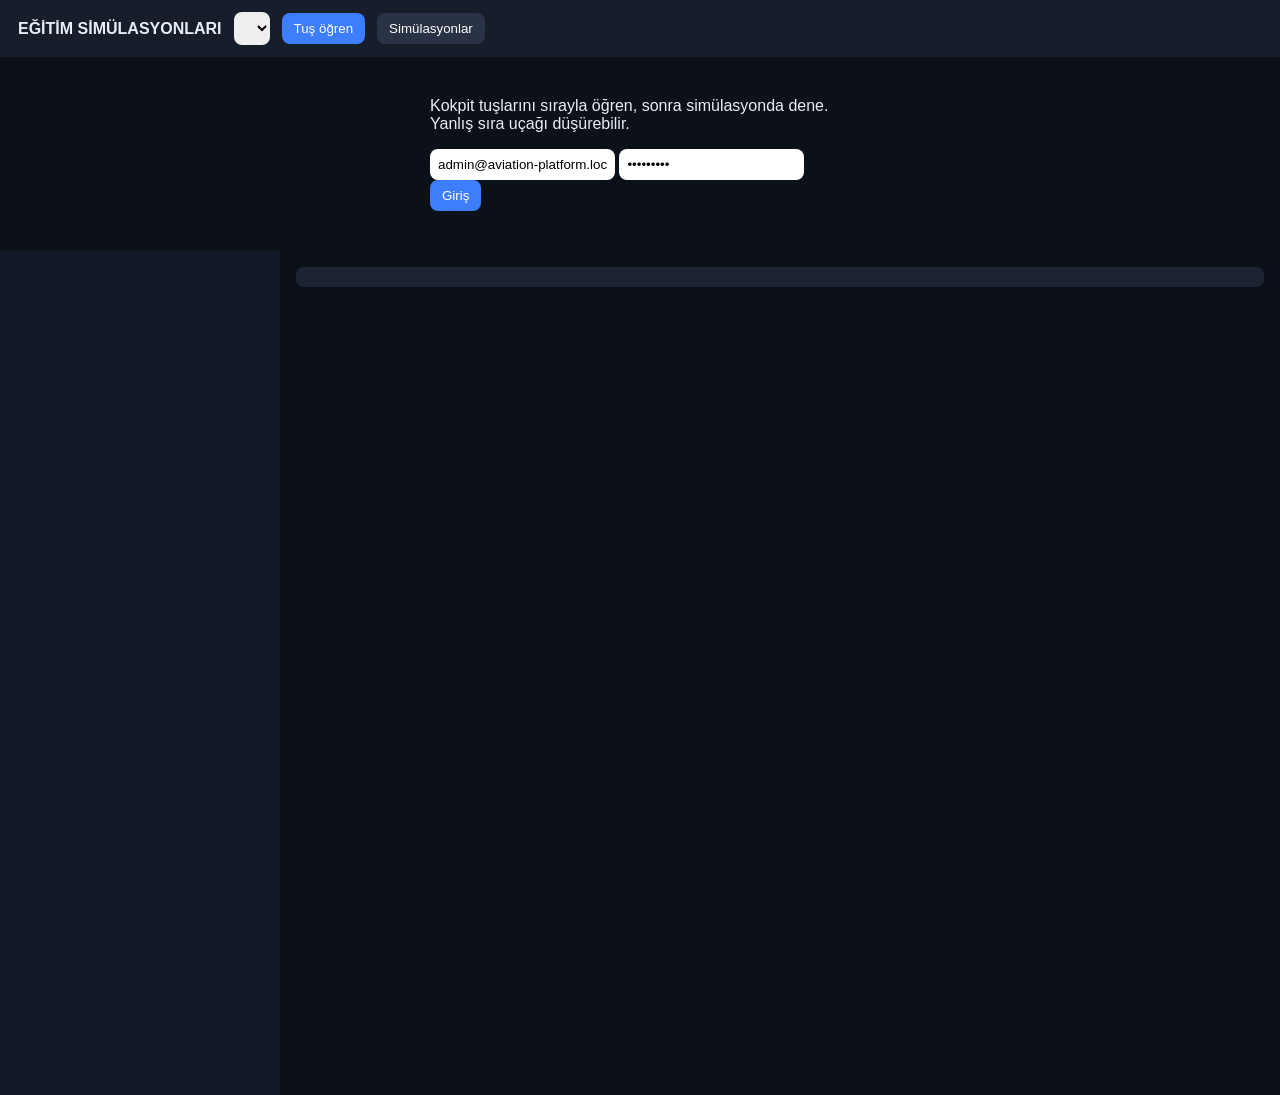
==== src/main/resources/static/cockpit/index.html @ 206de426 "Add cockpit training: B737, A350, C172 parts, learn-each-button, crash/short-flight simulations." ====
<!DOCTYPE html>
<html lang="tr">
<head>
  <meta charset="UTF-8"/>
  <meta name="viewport" content="width=device-width, initial-scale=1"/>
  <title>Eğitim Simülasyonları — Kokpit</title>
  <style>
    body { margin: 0; font-family: "Segoe UI", sans-serif; background: #0c1018; color: #e8eef6; }
    header { background: #161d2b; padding: 12px 18px; display: flex; gap: 12px; align-items: center; flex-wrap: wrap; }
    button { background: #3d7eff; color: #fff; border: 0; padding: 8px 12px; border-radius: 8px; cursor: pointer; }
    button.ghost { background: #2a3346; }
    button.danger { background: #c23b3b; }
    select, input { padding: 8px; border-radius: 8px; border: 0; }
    main { display: grid; grid-template-columns: 280px 1fr; min-height: calc(100vh - 56px); }
    aside { background: #121826; padding: 12px; overflow: auto; }
    section { padding: 16px; }
    .part { display: block; width: 100%; text-align: left; margin: 4px 0; background: #1c2434; color: #e8eef6; }
    .part.ok { outline: 2px solid #3dd68c; }
    .msg { padding: 10px; background: #1c2434; border-radius: 8px; margin-bottom: 12px; }
    .crash { background: #3a1515; }
    .pass { background: #153a24; }
    .panel h4 { margin: 12px 0 4px; color: #8ab4ff; }
  </style>
</head>
<body>
<header>
  <strong>EĞİTİM SİMÜLASYONLARI</strong>
  <select id="ac"></select>
  <button onclick="mode='learn'; loadLearn()">Tuş öğren</button>
  <button class="ghost" onclick="mode='sim'; loadSims()">Simülasyonlar</button>
  <span id="who"></span>
</header>
<div id="login" style="max-width:420px;margin:40px auto">
  <p>Kokpit tuşlarını sırayla öğren, sonra simülasyonda dene. Yanlış sıra uçağı düşürebilir.</p>
  <input id="email" value="admin@aviation-platform.local"/>
  <input id="password" type="password" value="Admin123!"/>
  <button onclick="login()">Giriş</button>
  <p id="loginError"></p>
</div>
<main id="app" hidden>
  <aside id="side"></aside>
  <section>
    <div id="msg" class="msg"></div>
    <div id="board"></div>
  </section>
</main>
<script>
  let token = localStorage.getItem("aviationToken");
  let mode = "learn";
  let lesson = null;
  let session = null;
  let parts = [];

  async function api(url, options = {}) {
    const headers = Object.assign({ "Content-Type": "application/json" }, options.headers || {});
    if (token) headers.Authorization = "Bearer " + token;
    const res = await fetch(url, Object.assign({}, options, { headers }));
    const body = await res.json().catch(() => ({}));
    if (!res.ok) throw new Error(body.message || res.statusText);
    return body;
  }

  async function login() {
    try {
      const body = await api("/api/v1/auth/login", {
        method: "POST",
        body: JSON.stringify({ email: email.value, password: password.value })
      });
      token = body.data.accessToken;
      localStorage.setItem("aviationToken", token);
      who.textContent = email.value;
      login.hidden = true;
      app.hidden = false;
      await boot();
    } catch (e) { loginError.textContent = e.message; }
  }

  async function boot() {
    const list = await api("/api/v1/aircraft");
    ac.innerHTML = list.data.map(a => `<option value="${a.code}">${a.name} (${a.learnedCount || 0}/${a.partCount})</option>`).join("");
    await loadLearn();
  }

  async function loadLearn() {
    session = null;
    const code = ac.value;
    parts = (await api("/api/v1/aircraft/" + code + "/parts")).data;
    renderParts();
    try {
      lesson = (await api("/api/v1/aircraft/" + code + "/learn/next")).data;
      msg.className = "msg";
      msg.innerHTML = `<strong>Bul:</strong> ${lesson.nameTr}<br><em>${lesson.nameEn}</em><br>${lesson.location}<br>${lesson.functionTr}`;
    } catch (e) {
      lesson = null;
      msg.className = "msg pass";
      msg.textContent = e.message;
    }
  }

  function renderParts() {
    const groups = {};
    parts.forEach(p => { (groups[p.panel] = groups[p.panel] || []).push(p); });
    side.innerHTML = Object.entries(groups).map(([panel, list]) =>
      `<div class="panel"><h4>${panel}</h4>${list.map(p =>
        `<button class="part ${p.learned ? "ok" : ""}" onclick="clickPart('${p.code}')">${p.nameTr}</button>`
      ).join("")}</div>`
    ).join("");
  }

  async function clickPart(code) {
    if (mode === "learn") {
      if (!lesson) return;
      try {
        await api("/api/v1/aircraft/" + ac.value + "/learn", {
          method: "POST",
          body: JSON.stringify({ selectedPartCode: code })
        });
        await loadLearn();
      } catch (e) { msg.className = "msg crash"; msg.textContent = e.message; }
      return;
    }
    const value = prompt("Değer (ON, OFF, UP, DOWN, FULL, IDLE, TOGA, 5, 10, BOTH, RICH...)", "ON");
    if (!value || !session) return;
    try {
      const body = await api("/api/v1/simulations/sessions/" + session.sessionId + "/act", {
        method: "POST",
        body: JSON.stringify({ partCode: code, value })
      });
      session = body.data;
      paintSession();
    } catch (e) { msg.className = "msg crash"; msg.textContent = e.message; }
  }

  async function loadSims() {
    const list = (await api("/api/v1/aircraft/" + ac.value + "/simulations")).data;
    board.innerHTML = list.map(s =>
      `<p><button onclick="startSim(${s.id})">${s.title}</button> <span>${s.simType} — ${s.description}</span></p>`
    ).join("");
    parts = (await api("/api/v1/aircraft/" + ac.value + "/parts")).data;
    renderParts();
    msg.className = "msg";
    msg.textContent = "Bir senaryo seç. İpucuna göre tuşa bas, değer gir. Yanlış kombinasyon CRASH.";
  }

  async function startSim(id) {
    session = (await api("/api/v1/simulations/" + id + "/start", { method: "POST", body: "{}" })).data;
    paintSession();
  }

  function paintSession() {
    const st = session.status;
    msg.className = "msg " + (st === "CRASHED" || st === "FAILED" ? "crash" : st === "PASSED" ? "pass" : "");
    msg.innerHTML = `<strong>${st}</strong> ${session.cursor}/${session.totalSteps}<br>${session.message || ""}<br>İpucu: ${session.hint || ""}`;
  }

  ac.addEventListener("change", () => mode === "learn" ? loadLearn() : loadSims());
  if (token) { login.hidden = true; app.hidden = false; boot(); }
</script>
</body>
</html>
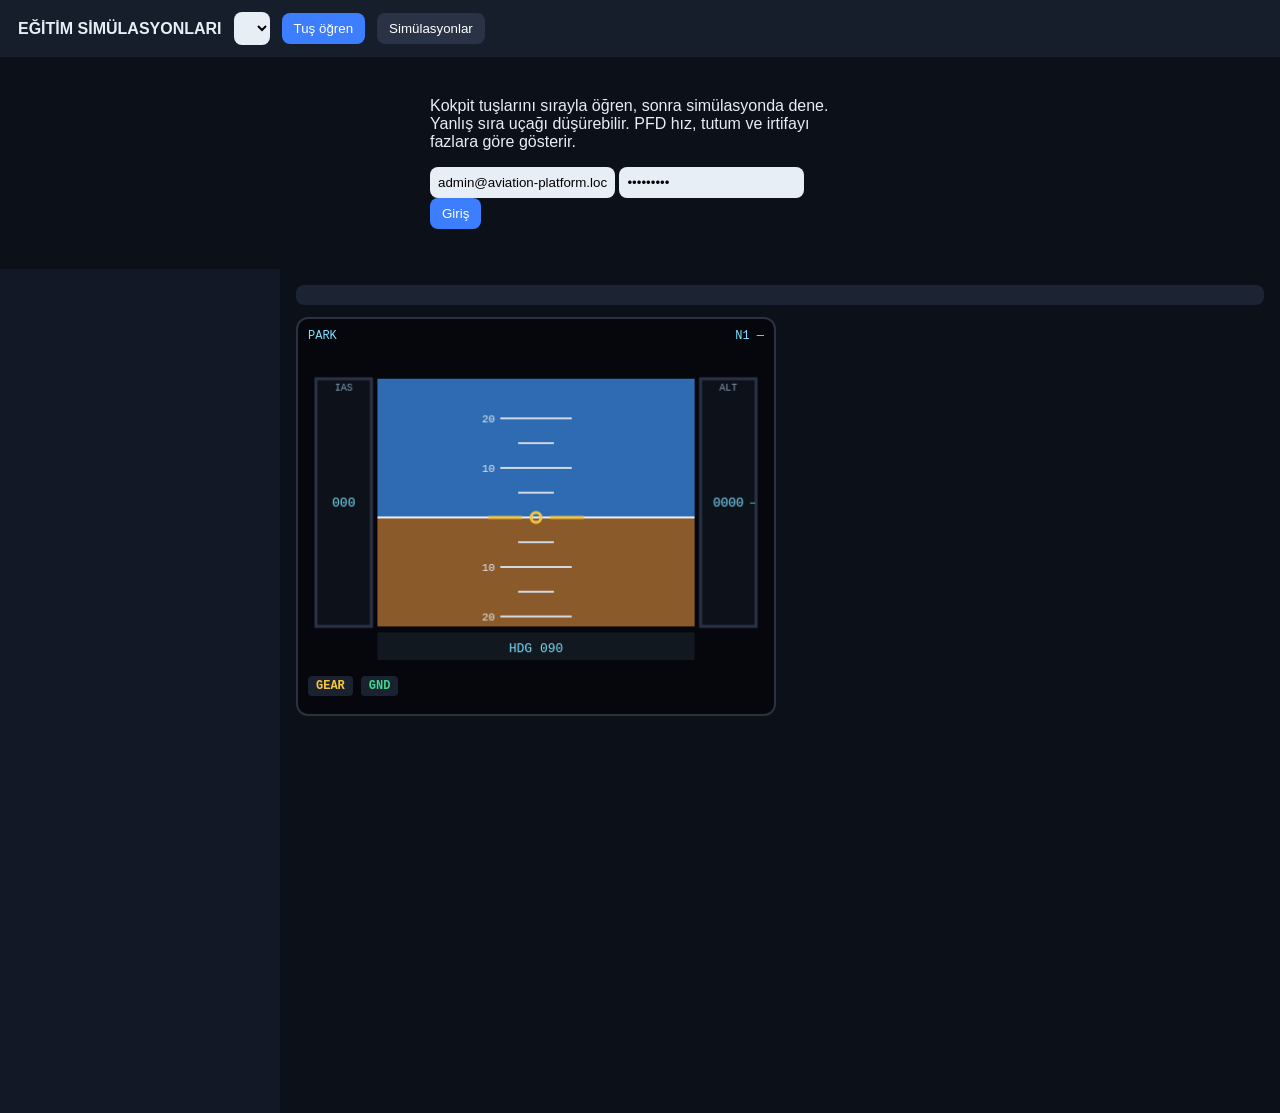
==== commit a2b732ea: "Add flight phases and visual PFD to cockpit simulations. Short-flight scenarios now step through tax" ====
--- a/src/main/resources/static/cockpit/index.html
+++ b/src/main/resources/static/cockpit/index.html
@@ -5,51 +5,123 @@
   <meta name="viewport" content="width=device-width, initial-scale=1"/>
   <title>Eğitim Simülasyonları — Kokpit</title>
   <style>
-    body { margin: 0; font-family: "Segoe UI", sans-serif; background: #0c1018; color: #e8eef6; }
+    :root {
+      --bg: #0c1018;
+      --panel: #121826;
+      --card: #1c2434;
+      --line: #2a3346;
+      --text: #e8eef6;
+      --muted: #8aa0b8;
+      --cyan: #7ee0ff;
+      --green: #3dd68c;
+      --amber: #f5c542;
+      --red: #c23b3b;
+      --blue: #3d7eff;
+    }
+    * { box-sizing: border-box; }
+    body { margin: 0; font-family: "Segoe UI", sans-serif; background: var(--bg); color: var(--text); }
     header { background: #161d2b; padding: 12px 18px; display: flex; gap: 12px; align-items: center; flex-wrap: wrap; }
-    button { background: #3d7eff; color: #fff; border: 0; padding: 8px 12px; border-radius: 8px; cursor: pointer; }
-    button.ghost { background: #2a3346; }
-    button.danger { background: #c23b3b; }
-    select, input { padding: 8px; border-radius: 8px; border: 0; }
+    button { background: var(--blue); color: #fff; border: 0; padding: 8px 12px; border-radius: 8px; cursor: pointer; }
+    button.ghost { background: var(--line); }
+    button.danger { background: var(--red); }
+    select, input { padding: 8px; border-radius: 8px; border: 0; background: #e8eef6; }
     main { display: grid; grid-template-columns: 280px 1fr; min-height: calc(100vh - 56px); }
-    aside { background: #121826; padding: 12px; overflow: auto; }
+    aside { background: var(--panel); padding: 12px; overflow: auto; }
     section { padding: 16px; }
-    .part { display: block; width: 100%; text-align: left; margin: 4px 0; background: #1c2434; color: #e8eef6; }
-    .part.ok { outline: 2px solid #3dd68c; }
-    .msg { padding: 10px; background: #1c2434; border-radius: 8px; margin-bottom: 12px; }
+    .part { display: block; width: 100%; text-align: left; margin: 4px 0; background: var(--card); color: var(--text); }
+    .part.ok { outline: 2px solid var(--green); }
+    .part.wait { outline: 2px solid var(--amber); animation: pulse 1.4s ease-in-out infinite; }
+    @keyframes pulse { 50% { outline-color: #fff3; } }
+    .msg { padding: 10px; background: var(--card); border-radius: 8px; margin-bottom: 12px; }
     .crash { background: #3a1515; }
     .pass { background: #153a24; }
     .panel h4 { margin: 12px 0 4px; color: #8ab4ff; }
+    .cockpit { display: grid; grid-template-columns: 480px 1fr; gap: 16px; align-items: start; }
+    .pfd-wrap { background: #05070c; border: 2px solid #2a3140; border-radius: 12px; padding: 10px; }
+    .pfd-meta { display: flex; justify-content: space-between; font: 12px/1.3 Consolas, monospace; color: var(--cyan); margin-bottom: 6px; }
+    canvas { display: block; width: 100%; height: auto; background: #000; border-radius: 6px; }
+    .phases { display: flex; flex-wrap: wrap; gap: 4px; margin: 8px 0 0; }
+    .phases span { font-size: 11px; padding: 3px 7px; border-radius: 999px; background: #1a2230; color: var(--muted); }
+    .phases span.on { background: #1e3a2f; color: var(--green); }
+    .phases span.crash { background: #3a1515; color: #ffb4b4; }
+    .chips { display: flex; flex-wrap: wrap; gap: 6px; margin-top: 10px; }
+    .chips button { background: var(--line); font-size: 12px; padding: 6px 10px; }
+    .chips button.want { background: #6a4b12; outline: 1px solid var(--amber); }
+    .flags { display: flex; gap: 8px; margin-top: 8px; font: 12px Consolas, monospace; }
+    .flags b { padding: 3px 8px; border-radius: 4px; background: #1a2230; color: var(--amber); }
+    .flags b.gnd { color: var(--green); }
+    .flags b.bad { color: #ff8a8a; background: #3a1515; }
+    @media (max-width: 980px) {
+      main { grid-template-columns: 1fr; }
+      .cockpit { grid-template-columns: 1fr; }
+    }
   </style>
 </head>
 <body>
 <header>
   <strong>EĞİTİM SİMÜLASYONLARI</strong>
   <select id="ac"></select>
-  <button onclick="mode='learn'; loadLearn()">Tuş öğren</button>
-  <button class="ghost" onclick="mode='sim'; loadSims()">Simülasyonlar</button>
+  <button type="button" id="btnLearn">Tuş öğren</button>
+  <button type="button" class="ghost" id="btnSims">Simülasyonlar</button>
   <span id="who"></span>
 </header>
-<div id="login" style="max-width:420px;margin:40px auto">
-  <p>Kokpit tuşlarını sırayla öğren, sonra simülasyonda dene. Yanlış sıra uçağı düşürebilir.</p>
+<div id="loginBox" style="max-width:420px;margin:40px auto">
+  <p>Kokpit tuşlarını sırayla öğren, sonra simülasyonda dene. Yanlış sıra uçağı düşürebilir. PFD hız, tutum ve irtifayı fazlara göre gösterir.</p>
   <input id="email" value="admin@aviation-platform.local"/>
   <input id="password" type="password" value="Admin123!"/>
-  <button onclick="login()">Giriş</button>
+  <button type="button" id="btnLogin">Giriş</button>
   <p id="loginError"></p>
 </div>
 <main id="app" hidden>
   <aside id="side"></aside>
   <section>
     <div id="msg" class="msg"></div>
-    <div id="board"></div>
+    <div class="cockpit" id="cockpit" hidden>
+      <div class="pfd-wrap">
+        <div class="pfd-meta">
+          <span id="fma">PARK</span>
+          <span id="n1read">N1 —</span>
+        </div>
+        <canvas id="pfd" width="460" height="320"></canvas>
+        <div class="flags">
+          <b id="gearFlag">GEAR</b>
+          <b id="gndFlag" class="gnd">GND</b>
+        </div>
+        <div class="phases" id="phases"></div>
+      </div>
+      <div>
+        <div id="board"></div>
+        <div id="valueBar"></div>
+      </div>
+    </div>
+    <div id="learnBoard"></div>
   </section>
 </main>
 <script>
+  const PHASES = [
+    ["PARKED", "Park"],
+    ["TAXI", "Taksi"],
+    ["LINEUP", "Pist"],
+    ["TAKEOFF_ROLL", "Koşu"],
+    ["ROTATE", "Rotate"],
+    ["CLIMB", "Tırmanış"],
+    ["APPROACH", "Yaklaşma"],
+    ["FLARE", "Flare"],
+    ["LANDING", "İniş"]
+  ];
+  const VALUES = ["ON","OFF","UP","DOWN","FULL","IDLE","TOGA","FLX","BOTH","RICH","CUTOFF","GRD","DISCHARGE","CENTER","BACK","HOLD","0","1","5","10","20","30","1+F"];
+
   let token = localStorage.getItem("aviationToken");
   let mode = "learn";
   let lesson = null;
   let session = null;
   let parts = [];
+  let pendingPart = null;
+  let shown = { pitch: 0, roll: 0, ias: 0, altitude: 0, vs: 0, heading: 90, n1: 20 };
+  let target = { ...shown, phase: "PARKED", phaseLabel: "Park", gear: "DOWN", onGround: true };
+  let crashed = false;
+
+  const $ = (id) => document.getElementById(id);
 
   async function api(url, options = {}) {
     const headers = Object.assign({ "Content-Type": "application/json" }, options.headers || {});
@@ -60,50 +132,59 @@
     return body;
   }
 
-  async function login() {
+  async function doLogin() {
     try {
       const body = await api("/api/v1/auth/login", {
         method: "POST",
-        body: JSON.stringify({ email: email.value, password: password.value })
+        body: JSON.stringify({ email: $("email").value, password: $("password").value })
       });
       token = body.data.accessToken;
       localStorage.setItem("aviationToken", token);
-      who.textContent = email.value;
-      login.hidden = true;
-      app.hidden = false;
+      $("who").textContent = $("email").value;
+      $("loginBox").hidden = true;
+      $("app").hidden = false;
       await boot();
-    } catch (e) { loginError.textContent = e.message; }
+    } catch (e) { $("loginError").textContent = e.message; }
   }
 
   async function boot() {
     const list = await api("/api/v1/aircraft");
-    ac.innerHTML = list.data.map(a => `<option value="${a.code}">${a.name} (${a.learnedCount || 0}/${a.partCount})</option>`).join("");
+    $("ac").innerHTML = list.data.map(a =>
+      `<option value="${a.code}">${a.name} (${a.learnedCount || 0}/${a.partCount})</option>`
+    ).join("");
     await loadLearn();
   }
 
   async function loadLearn() {
+    mode = "learn";
     session = null;
-    const code = ac.value;
+    pendingPart = null;
+    $("cockpit").hidden = true;
+    $("learnBoard").hidden = false;
+    $("valueBar").innerHTML = "";
+    const code = $("ac").value;
     parts = (await api("/api/v1/aircraft/" + code + "/parts")).data;
     renderParts();
     try {
       lesson = (await api("/api/v1/aircraft/" + code + "/learn/next")).data;
-      msg.className = "msg";
-      msg.innerHTML = `<strong>Bul:</strong> ${lesson.nameTr}<br><em>${lesson.nameEn}</em><br>${lesson.location}<br>${lesson.functionTr}`;
+      $("msg").className = "msg";
+      $("msg").innerHTML = `<strong>Bul:</strong> ${lesson.nameTr}<br><em>${lesson.nameEn}</em><br>${lesson.location}<br>${lesson.functionTr}`;
     } catch (e) {
       lesson = null;
-      msg.className = "msg pass";
-      msg.textContent = e.message;
+      $("msg").className = "msg pass";
+      $("msg").textContent = e.message;
     }
   }
 
   function renderParts() {
     const groups = {};
     parts.forEach(p => { (groups[p.panel] = groups[p.panel] || []).push(p); });
-    side.innerHTML = Object.entries(groups).map(([panel, list]) =>
-      `<div class="panel"><h4>${panel}</h4>${list.map(p =>
-        `<button class="part ${p.learned ? "ok" : ""}" onclick="clickPart('${p.code}')">${p.nameTr}</button>`
-      ).join("")}</div>`
+    const wait = session && session.expectedPart;
+    $("side").innerHTML = Object.entries(groups).map(([panel, list]) =>
+      `<div class="panel"><h4>${panel}</h4>${list.map(p => {
+        const cls = p.learned ? "ok" : (wait === p.code ? "wait" : "");
+        return `<button type="button" class="part ${cls}" data-code="${p.code}">${p.nameTr}</button>`;
+      }).join("")}</div>`
     ).join("");
   }
 
@@ -111,50 +192,230 @@
     if (mode === "learn") {
       if (!lesson) return;
       try {
-        await api("/api/v1/aircraft/" + ac.value + "/learn", {
+        await api("/api/v1/aircraft/" + $("ac").value + "/learn", {
           method: "POST",
           body: JSON.stringify({ selectedPartCode: code })
         });
         await loadLearn();
-      } catch (e) { msg.className = "msg crash"; msg.textContent = e.message; }
+      } catch (e) { $("msg").className = "msg crash"; $("msg").textContent = e.message; }
       return;
     }
-    const value = prompt("Değer (ON, OFF, UP, DOWN, FULL, IDLE, TOGA, 5, 10, BOTH, RICH...)", "ON");
-    if (!value || !session) return;
+    if (!session) return;
+    pendingPart = code;
+    const part = parts.find(p => p.code === code);
+    renderValueBar(part ? part.nameTr : code);
+  }
+
+  function renderValueBar(name) {
+    const want = session && session.expectedValue;
+    const extra = want && !VALUES.includes(want) ? [want] : [];
+    $("valueBar").innerHTML =
+      `<p>Seçilen: <strong>${name}</strong> — değer seç (ipucu: <code>${want || "—"}</code>)</p>
+       <div class="chips">${[...extra, ...VALUES].map(v =>
+         `<button type="button" class="${v === want ? "want" : ""}" data-val="${v}">${v}</button>`
+       ).join("")}</div>`;
+  }
+
+  async function sendAct(value) {
+    if (!session || !pendingPart) return;
     try {
       const body = await api("/api/v1/simulations/sessions/" + session.sessionId + "/act", {
         method: "POST",
-        body: JSON.stringify({ partCode: code, value })
+        body: JSON.stringify({ partCode: pendingPart, value })
       });
       session = body.data;
+      pendingPart = null;
+      $("valueBar").innerHTML = "";
       paintSession();
-    } catch (e) { msg.className = "msg crash"; msg.textContent = e.message; }
+    } catch (e) { $("msg").className = "msg crash"; $("msg").textContent = e.message; }
   }
 
   async function loadSims() {
-    const list = (await api("/api/v1/aircraft/" + ac.value + "/simulations")).data;
-    board.innerHTML = list.map(s =>
-      `<p><button onclick="startSim(${s.id})">${s.title}</button> <span>${s.simType} — ${s.description}</span></p>`
+    mode = "sim";
+    $("cockpit").hidden = false;
+    $("learnBoard").hidden = true;
+    const list = (await api("/api/v1/aircraft/" + $("ac").value + "/simulations")).data;
+    $("board").innerHTML = list.map(s =>
+      `<p><button type="button" data-sim="${s.id}">${s.title}</button> <span>${s.simType} — ${s.description}</span></p>`
     ).join("");
-    parts = (await api("/api/v1/aircraft/" + ac.value + "/parts")).data;
+    parts = (await api("/api/v1/aircraft/" + $("ac").value + "/parts")).data;
+    session = null;
     renderParts();
-    msg.className = "msg";
-    msg.textContent = "Bir senaryo seç. İpucuna göre tuşa bas, değer gir. Yanlış kombinasyon CRASH.";
+    applyInstruments({
+      phase: "PARKED", phaseLabel: "Park", ias: 0, altitude: 0, pitch: 0, roll: 0,
+      vs: 0, heading: 90, gear: "DOWN", onGround: true, n1: 20
+    });
+    $("msg").className = "msg";
+    $("msg").textContent = "Bir senaryo seç. PFD fazı (taksi, rotate, flare) gösterir. Sarı çerçeveli tuşa bas, sonra değer seç.";
   }
 
   async function startSim(id) {
     session = (await api("/api/v1/simulations/" + id + "/start", { method: "POST", body: "{}" })).data;
+    pendingPart = null;
+    $("valueBar").innerHTML = "";
     paintSession();
   }
 
   function paintSession() {
     const st = session.status;
-    msg.className = "msg " + (st === "CRASHED" || st === "FAILED" ? "crash" : st === "PASSED" ? "pass" : "");
-    msg.innerHTML = `<strong>${st}</strong> ${session.cursor}/${session.totalSteps}<br>${session.message || ""}<br>İpucu: ${session.hint || ""}`;
-  }
-
-  ac.addEventListener("change", () => mode === "learn" ? loadLearn() : loadSims());
-  if (token) { login.hidden = true; app.hidden = false; boot(); }
+    $("msg").className = "msg " + (st === "CRASHED" || st === "FAILED" ? "crash" : st === "PASSED" ? "pass" : "");
+    const inst = session.instruments || {};
+    $("msg").innerHTML =
+      `<strong>${st}</strong> ${session.cursor}/${session.totalSteps} — ${inst.phaseLabel || inst.phase || ""}` +
+      `<br>${session.message || ""}<br>İpucu: ${session.hint || ""}`;
+    applyInstruments(inst);
+    renderParts();
+  }
+
+  function applyInstruments(inst) {
+    target = {
+      pitch: Number(inst.pitch) || 0,
+      roll: Number(inst.roll) || 0,
+      ias: Number(inst.ias) || 0,
+      altitude: Number(inst.altitude) || 0,
+      vs: Number(inst.vs) || 0,
+      heading: Number(inst.heading) || 0,
+      n1: Number(inst.n1) || 0,
+      phase: inst.phase || "PARKED",
+      phaseLabel: inst.phaseLabel || inst.phase || "Park",
+      gear: inst.gear || "DOWN",
+      onGround: !!inst.onGround
+    };
+    crashed = target.phase === "CRASHED";
+    $("fma").textContent = (target.phaseLabel || "Park").toUpperCase();
+    $("n1read").textContent = "N1 " + Math.round(target.n1) + "%";
+    const gear = $("gearFlag");
+    gear.textContent = "GEAR " + target.gear;
+    gear.className = target.gear === "UP" && target.onGround ? "bad" : "";
+    const gnd = $("gndFlag");
+    gnd.textContent = target.onGround ? "GND" : "AIR";
+    gnd.className = target.onGround ? "gnd" : "";
+    $("phases").innerHTML = PHASES.map(([code, label]) => {
+      let cls = code === target.phase ? "on" : "";
+      if (crashed) cls = "crash";
+      return `<span class="${cls}">${label}</span>`;
+    }).join("");
+  }
+
+  function lerp(a, b, t) { return a + (b - a) * t; }
+
+  function tick() {
+    ["pitch","roll","ias","altitude","vs","heading","n1"].forEach(k => {
+      shown[k] = lerp(shown[k], target[k], 0.16);
+    });
+    drawPfd();
+    requestAnimationFrame(tick);
+  }
+
+  function drawPfd() {
+    const c = $("pfd");
+    if (!c) return;
+    const ctx = c.getContext("2d");
+    const w = c.width, h = c.height;
+    const cx = w / 2, cy = h / 2 + 8;
+    ctx.clearRect(0, 0, w, h);
+    ctx.fillStyle = crashed ? "#1a0505" : "#05070c";
+    ctx.fillRect(0, 0, w, h);
+
+    ctx.save();
+    ctx.beginPath();
+    ctx.rect(70, 28, w - 140, h - 70);
+    ctx.clip();
+    ctx.translate(cx, cy);
+    ctx.rotate(-shown.roll * Math.PI / 180);
+    const pitchPx = shown.pitch * 5;
+    ctx.fillStyle = crashed ? "#5a1c1c" : "#2e6bb2";
+    ctx.fillRect(-w, -h * 2 - pitchPx, w * 2, h * 2);
+    ctx.fillStyle = crashed ? "#3a1810" : "#8a5a2b";
+    ctx.fillRect(-w, -pitchPx, w * 2, h * 2);
+    ctx.strokeStyle = "#e8eef6";
+    ctx.lineWidth = 2;
+    ctx.beginPath();
+    ctx.moveTo(-w, -pitchPx);
+    ctx.lineTo(w, -pitchPx);
+    ctx.stroke();
+    ctx.font = "11px Consolas, monospace";
+    ctx.fillStyle = "#e8eef6";
+    ctx.textAlign = "center";
+    for (let p = -20; p <= 20; p += 5) {
+      if (p === 0) continue;
+      const y = -pitchPx - p * 5;
+      const hw = Math.abs(p) % 10 === 0 ? 36 : 18;
+      ctx.strokeStyle = "#d0d8e4";
+      ctx.beginPath();
+      ctx.moveTo(-hw, y);
+      ctx.lineTo(hw, y);
+      ctx.stroke();
+      if (Math.abs(p) % 10 === 0) ctx.fillText(String(Math.abs(p)), -hw - 12, y + 4);
+    }
+    ctx.restore();
+
+    ctx.strokeStyle = crashed ? "#ff6b6b" : "#f5c542";
+    ctx.lineWidth = 3;
+    ctx.beginPath();
+    ctx.moveTo(cx - 48, cy);
+    ctx.lineTo(cx - 14, cy);
+    ctx.moveTo(cx + 14, cy);
+    ctx.lineTo(cx + 48, cy);
+    ctx.stroke();
+    ctx.beginPath();
+    ctx.arc(cx, cy, 5, 0, Math.PI * 2);
+    ctx.stroke();
+
+    drawTape(ctx, 8, 28, 56, h - 70, shown.ias, 20, 220, "IAS");
+    drawTape(ctx, w - 64, 28, 56, h - 70, shown.altitude, 0, 4000, "ALT");
+
+    ctx.fillStyle = "#111820";
+    ctx.fillRect(70, h - 36, w - 140, 28);
+    ctx.fillStyle = varCyan(crashed);
+    ctx.font = "13px Consolas, monospace";
+    ctx.textAlign = "center";
+    const hdg = ((Math.round(shown.heading) % 360) + 360) % 360;
+    ctx.fillText("HDG " + String(hdg).padStart(3, "0"), cx, h - 16);
+
+    const vsX = w - 8;
+    const vsY = 28 + (h - 70) / 2;
+    const vsPx = Math.max(-70, Math.min(70, shown.vs / 20));
+    ctx.fillStyle = shown.vs >= 0 ? "#3dd68c" : "#ff8a8a";
+    ctx.fillRect(vsX - 6, vsY - vsPx, 5, vsPx || 1);
+  }
+
+  function varCyan(isCrash) { return isCrash ? "#ffb4b4" : "#7ee0ff"; }
+
+  function drawTape(ctx, x, y, tw, th, value, min, max, label) {
+    ctx.fillStyle = "#0d121a";
+    ctx.fillRect(x, y, tw, th);
+    ctx.strokeStyle = "#2a3346";
+    ctx.strokeRect(x, y, tw, th);
+    const mid = y + th / 2;
+    ctx.fillStyle = "#7ee0ff";
+    ctx.font = "13px Consolas, monospace";
+    ctx.textAlign = "center";
+    ctx.fillText(String(Math.round(value)).padStart(label === "ALT" ? 4 : 3, "0"), x + tw / 2, mid + 4);
+    ctx.fillStyle = "#8aa0b8";
+    ctx.font = "10px Consolas, monospace";
+    ctx.fillText(label, x + tw / 2, y + 12);
+  }
+
+  $("btnLogin").addEventListener("click", doLogin);
+  $("btnLearn").addEventListener("click", loadLearn);
+  $("btnSims").addEventListener("click", loadSims);
+  $("ac").addEventListener("change", () => mode === "learn" ? loadLearn() : loadSims());
+  $("side").addEventListener("click", (e) => {
+    const btn = e.target.closest("[data-code]");
+    if (btn) clickPart(btn.dataset.code);
+  });
+  $("board").addEventListener("click", (e) => {
+    const btn = e.target.closest("[data-sim]");
+    if (btn) startSim(btn.dataset.sim);
+  });
+  $("valueBar").addEventListener("click", (e) => {
+    const btn = e.target.closest("[data-val]");
+    if (btn) sendAct(btn.dataset.val);
+  });
+
+  requestAnimationFrame(tick);
+  if (token) { $("loginBox").hidden = true; $("app").hidden = false; boot(); }
 </script>
 </body>
 </html>
